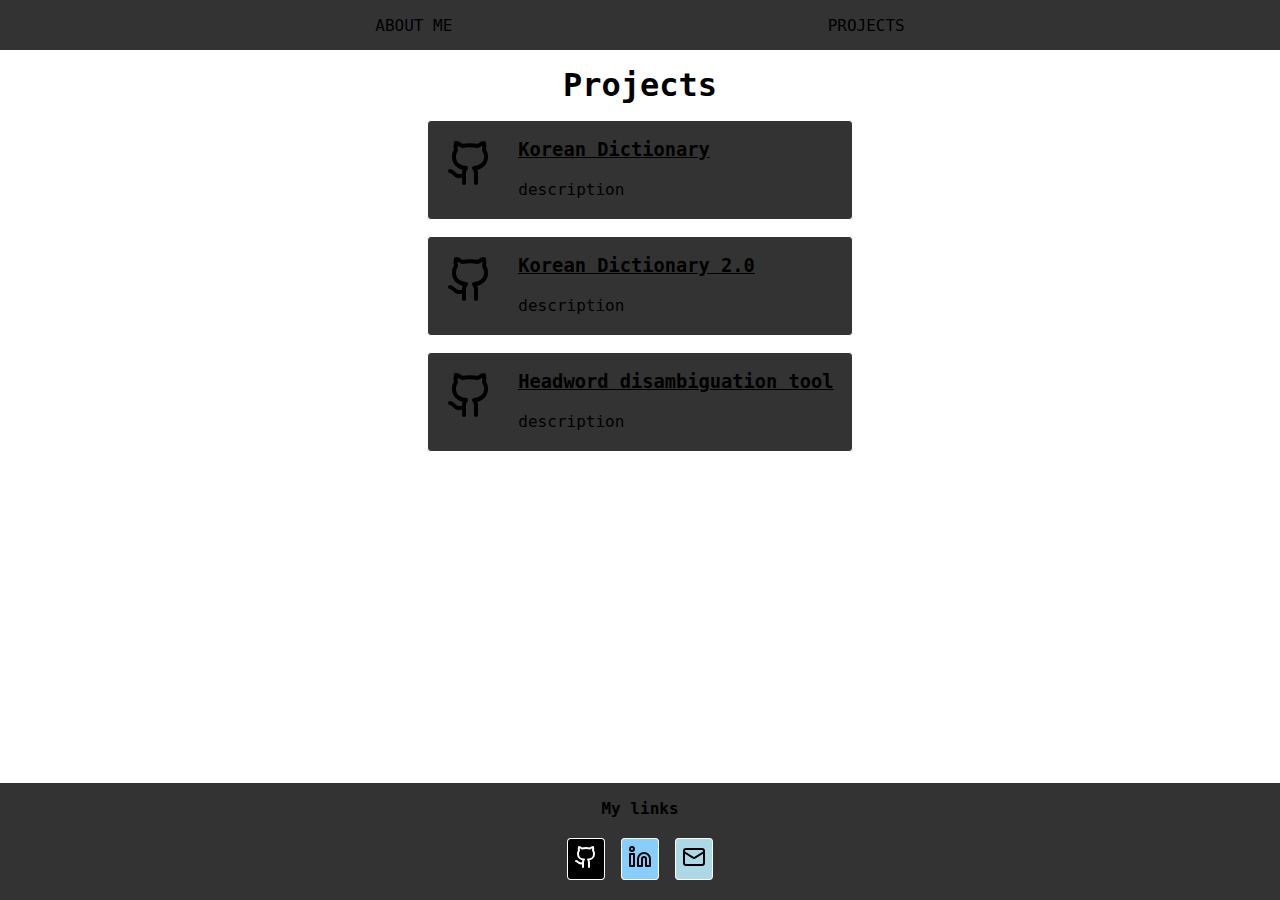
==== projects/index.html @ c3bdfc71 "added project folder and linked kor dict" ====
<!DOCTYPE html>
<html>
  <head>
    <meta charset="UTF-8" />
    <title>~</title>
    <link href="/css/global.css" rel="stylesheet" />
    <link href="/css/projects.css" rel="stylesheet" />
  </head>

  <body>
    <nav class="nav-menu">
      <a class="nav-menu-link" href="/">ABOUT ME</a>
      <a class="nav-menu-link" href="projects/">PROJECTS</a>
    </nav>

    <div class="main-page-content">
      <div class="main-page-content-top">
        <h1>Projects</h1>
        <ul id="project-list">
          <li class="listed-project">
            <article class="project-article">
              <div class="project-visual-content">
                <a
                  class="project-github-icon"
                  href="https://github.com/krduffy/korean-dictionary"
                  target="_blank"
                >
                  <svg
                    xmlns="http://www.w3.org/2000/svg"
                    width="48"
                    height="48"
                    viewBox="0 0 24 24"
                    fill="none"
                    stroke="currentColor"
                    stroke-width="2"
                    stroke-linecap="round"
                    stroke-linejoin="round"
                    class="lucide lucide-github"
                  >
                    <path
                      d="M15 22v-4a4.8 4.8 0 0 0-1-3.5c3 0 6-2 6-5.5.08-1.25-.27-2.48-1-3.5.28-1.15.28-2.35 0-3.5 0 0-1 0-3 1.5-2.64-.5-5.36-.5-8 0C6 2 5 2 5 2c-.3 1.15-.3 2.35 0 3.5A5.403 5.403 0 0 0 4 9c0 3.5 3 5.5 6 5.5-.39.49-.68 1.05-.85 1.65-.17.6-.22 1.23-.15 1.85v4"
                    />
                    <path d="M9 18c-4.51 2-5-2-7-2" />
                  </svg>
                </a>
              </div>
              <div class="project-text-content">
                <h3 class="project-title">
                  <a href="korean-dictionary.html" class="project-detail-link"
                    >Korean Dictionary</a
                  >
                </h3>
                <p class="project-description">description</p>
              </div>
            </article>
          </li>
          <li class="listed-project">
            <article class="project-article">
              <div class="project-visual-content">
                <a
                  class="project-github-icon"
                  href="https://github.com/krduffy/korean-dictionary-2.0"
                  target="_blank"
                >
                  <svg
                    xmlns="http://www.w3.org/2000/svg"
                    width="48"
                    height="48"
                    viewBox="0 0 24 24"
                    fill="none"
                    stroke="currentColor"
                    stroke-width="2"
                    stroke-linecap="round"
                    stroke-linejoin="round"
                    class="lucide lucide-github"
                  >
                    <path
                      d="M15 22v-4a4.8 4.8 0 0 0-1-3.5c3 0 6-2 6-5.5.08-1.25-.27-2.48-1-3.5.28-1.15.28-2.35 0-3.5 0 0-1 0-3 1.5-2.64-.5-5.36-.5-8 0C6 2 5 2 5 2c-.3 1.15-.3 2.35 0 3.5A5.403 5.403 0 0 0 4 9c0 3.5 3 5.5 6 5.5-.39.49-.68 1.05-.85 1.65-.17.6-.22 1.23-.15 1.85v4"
                    />
                    <path d="M9 18c-4.51 2-5-2-7-2" />
                  </svg>
                </a>
              </div>
              <div class="project-text-content">
                <h3 class="project-title">
                  <a href="" class="project-detail-link"
                    >Korean Dictionary 2.0</a
                  >
                </h3>
                <p class="project-description">description</p>
              </div>
            </article>
          </li>
          <li class="listed-project">
            <article class="project-article">
              <div class="project-visual-content">
                <a
                  class="project-github-icon"
                  href="https://github.com/krduffy/korean-headword-finder"
                  target="_blank"
                >
                  <svg
                    xmlns="http://www.w3.org/2000/svg"
                    width="48"
                    height="48"
                    viewBox="0 0 24 24"
                    fill="none"
                    stroke="currentColor"
                    stroke-width="2"
                    stroke-linecap="round"
                    stroke-linejoin="round"
                    class="lucide lucide-github"
                  >
                    <path
                      d="M15 22v-4a4.8 4.8 0 0 0-1-3.5c3 0 6-2 6-5.5.08-1.25-.27-2.48-1-3.5.28-1.15.28-2.35 0-3.5 0 0-1 0-3 1.5-2.64-.5-5.36-.5-8 0C6 2 5 2 5 2c-.3 1.15-.3 2.35 0 3.5A5.403 5.403 0 0 0 4 9c0 3.5 3 5.5 6 5.5-.39.49-.68 1.05-.85 1.65-.17.6-.22 1.23-.15 1.85v4"
                    />
                    <path d="M9 18c-4.51 2-5-2-7-2" />
                  </svg>
                </a>
              </div>
              <div class="project-text-content">
                <h3 class="project-title">
                  <a href="" class="project-detail-link"
                    >Headword disambiguation tool</a
                  >
                </h3>
                <p class="project-description">description</p>
              </div>
            </article>
          </li>
        </ul>
      </div>

      <!-- CONTACT MENU -->
      <div id="contact-menu-area">
        <h4>My links</h4>
        <menu class="contact-menu">
          <!-- Github -->
          <a
            target="_blank"
            id="github-button"
            class="contact-menu-button"
            href="https://github.com/krduffy"
          >
            <svg
              xmlns="http://www.w3.org/2000/svg"
              viewBox="0 0 24 24"
              class="lucide lucide-github contact-menu-icon"
            >
              <path
                d="M15 22v-4a4.8 4.8 0 0 0-1-3.5c3 0 6-2 6-5.5.08-1.25-.27-2.48-1-3.5.28-1.15.28-2.35 0-3.5 0 0-1 0-3 1.5-2.64-.5-5.36-.5-8 0C6 2 5 2 5 2c-.3 1.15-.3 2.35 0 3.5A5.403 5.403 0 0 0 4 9c0 3.5 3 5.5 6 5.5-.39.49-.68 1.05-.85 1.65-.17.6-.22 1.23-.15 1.85v4"
              />
              <path d="M9 18c-4.51 2-5-2-7-2" />
            </svg>
          </a>
          <!-- Linkedin -->
          <a
            target="_blank"
            id="linkedin-button"
            class="contact-menu-button"
            href="https://www.linkedin.com/in/kieran-duffy-b9a445228/"
          >
            <svg
              xmlns="http://www.w3.org/2000/svg"
              viewBox="0 0 24 24"
              class="lucide lucide-linkedin contact-menu-icon"
            >
              <path
                d="M16 8a6 6 0 0 1 6 6v7h-4v-7a2 2 0 0 0-2-2 2 2 0 0 0-2 2v7h-4v-7a6 6 0 0 1 6-6z"
              />
              <rect width="4" height="12" x="2" y="9" />
              <circle cx="4" cy="4" r="2" />
            </svg>
          </a>
          <!-- Mailto -->
          <!-- FILL IN THE HREF FOR MAIL -->
          <a
            target="_blank"
            id="mailto-button"
            class="contact-menu-button"
            href="mailto:!!!!!!fillinlater"
          >
            <svg
              xmlns="http://www.w3.org/2000/svg"
              viewBox="0 0 24 24"
              class="lucide lucide-mail contact-menu-icon"
            >
              <rect width="20" height="16" x="2" y="4" rx="2" />
              <path d="m22 7-8.97 5.7a1.94 1.94 0 0 1-2.06 0L2 7" />
            </svg>
          </a>
        </menu>
      </div>
    </div>
  </body>
</html>
---- css/global.css ----
:root {
  font-family: Menlo, Consolas, Monaco, monospace;
  --background-color: white;
  --secondary-background-color: #333333;
  --text-color: black;
}

@media (prefers-color-scheme: dark) {
  :root {
    --background-color: #1d1d1d;
    --secondary-background-color: #131313;
    --text-color: white;
  }
}

* {
  padding: 0;
  margin: 0;
  box-sizing: border-box;
}

body {
  background-color: var(--background-color);
  color: var(--text-color);
  height: 100vh;
  min-height: 100%;
  width: 100vw;
  overflow-y: scroll;
  display: flex;
  flex-direction: column;
}

.nav-menu {
  z-index: 100;
  height: 50px;
  width: 100%;
  position: sticky;
  top: 0;
  flex: none;
  background-color: var(--secondary-background-color);

  display: flex;
  align-items: center;
  justify-content: space-evenly;
  flex-direction: row;
}

.nav-menu-link {
  color: inherit;
  text-decoration: none;
  transition: opacity 0.5s;
}

.nav-menu-link:hover {
  opacity: 50%;
}

.main-page-content {
  display: flex;
  justify-content: space-between;
  flex-direction: column;
  flex: 1;
}

#contact-menu-area {
  margin-top: 12px;
  padding: 16px;
  width: 100%;
  background-color: var(--secondary-background-color);
  display: flex;
  flex-direction: column;
  align-items: center;
  justify-content: center;
  gap: 16px;
}

.contact-menu {
  height: 100%;
  padding: 4px;
  display: flex;
  gap: 16px;
  flex-direction: row;
  justify-content: space-between;
  align-items: center;
}

.contact-menu-icon {
  cursor: pointer;
  width: 24px;
  height: 24px;
  fill: none;
  stroke: currentColor;
  stroke-width: 2;
  stroke-linecap: round;
  stroke-linejoin: round;
}

/* none of these are actually buttons; they are anchors because i want 
   the link to appear in the bottom left */

.contact-menu-button {
  padding: 6px;
  opacity: 100%;
  transition: opacity 0.5s;
  color: inherit;
  border-radius: 10%;
  border: 1px solid white;
}

.contact-menu-button:hover {
  opacity: 50%;
}

#github-button {
  background-color: black;
  color: white;
}

#linkedin-button {
  background-color: lightskyblue;
}

#mailto-button {
  background-color: lightblue;
}
---- css/projects.css ----
.main-page-content-top {
  display: flex;
  flex-direction: column;
  align-items: center;
  padding-top: 16px;
  padding-bottom: 16px;
}

#project-list {
  max-width: 80%;
}

.listed-project {
  margin-top: 16px;
  margin-bottom: 16px;
  list-style: none;
  background-color: var(--secondary-background-color);
  padding: 12px;
  border: 1px solid white;
  border-radius: 4px;
  min-height: 100px;
}

.project-article {
  display: flex;
  flex-direction: row;
  gap: 12px;
}

.project-visual-content {
  padding: 6px;
}

.project-github-icon {
  color: inherit;
}

.project-text-content {
  padding: 6px;
}

.project-title {
  padding-bottom: 20px;
  text-decoration: underline;
}

.project-detail-link {
  color: inherit;
}

.project-description {
}
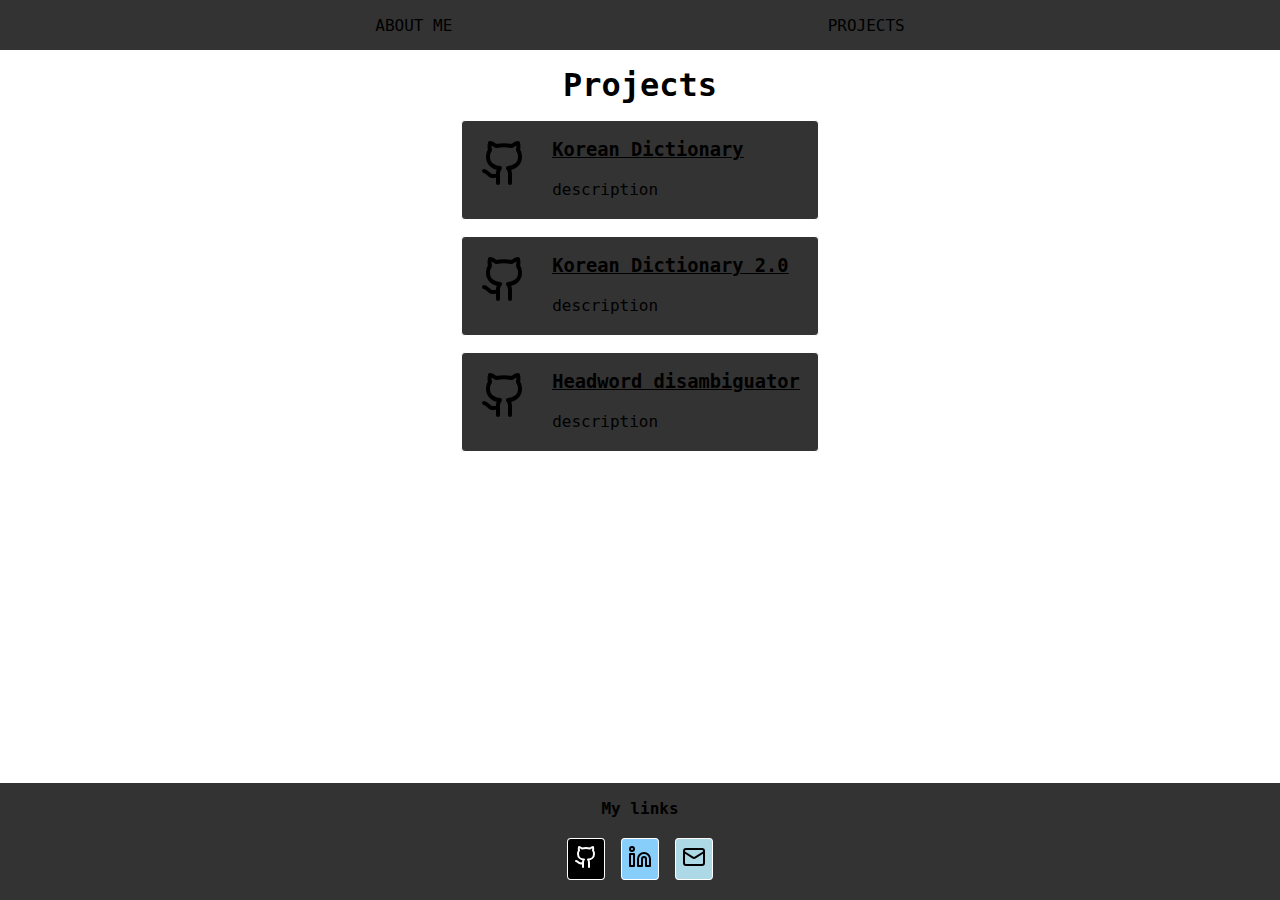
==== commit 757ec7fb: "made other project pages and filled in technologies" ====
--- a/projects/index.html
+++ b/projects/index.html
@@ -21,7 +21,7 @@
             <article class="project-article">
               <div class="project-visual-content">
                 <a
-                  class="project-github-icon"
+                  class="project-github-icon anchored-icon"
                   href="https://github.com/krduffy/korean-dictionary"
                   target="_blank"
                 >
@@ -46,7 +46,9 @@
               </div>
               <div class="project-text-content">
                 <h3 class="project-title">
-                  <a href="korean-dictionary.html" class="project-detail-link"
+                  <a
+                    href="/projects/korean-dictionary.html"
+                    class="project-detail-link"
                     >Korean Dictionary</a
                   >
                 </h3>
@@ -58,7 +60,7 @@
             <article class="project-article">
               <div class="project-visual-content">
                 <a
-                  class="project-github-icon"
+                  class="project-github-icon anchored-icon"
                   href="https://github.com/krduffy/korean-dictionary-2.0"
                   target="_blank"
                 >
@@ -83,7 +85,9 @@
               </div>
               <div class="project-text-content">
                 <h3 class="project-title">
-                  <a href="" class="project-detail-link"
+                  <a
+                    href="/projects/korean-dictionary-2.0.html"
+                    class="project-detail-link"
                     >Korean Dictionary 2.0</a
                   >
                 </h3>
@@ -95,7 +99,7 @@
             <article class="project-article">
               <div class="project-visual-content">
                 <a
-                  class="project-github-icon"
+                  class="project-github-icon anchored-icon"
                   href="https://github.com/krduffy/korean-headword-finder"
                   target="_blank"
                 >
@@ -120,8 +124,10 @@
               </div>
               <div class="project-text-content">
                 <h3 class="project-title">
-                  <a href="" class="project-detail-link"
-                    >Headword disambiguation tool</a
+                  <a
+                    href="/projects/headword-disambiguator.html"
+                    class="project-detail-link"
+                    >Headword disambiguator</a
                   >
                 </h3>
                 <p class="project-description">description</p>
@@ -139,7 +145,7 @@
           <a
             target="_blank"
             id="github-button"
-            class="contact-menu-button"
+            class="contact-menu-button anchored-icon"
             href="https://github.com/krduffy"
           >
             <svg
@@ -157,7 +163,7 @@
           <a
             target="_blank"
             id="linkedin-button"
-            class="contact-menu-button"
+            class="contact-menu-button anchored-icon"
             href="https://www.linkedin.com/in/kieran-duffy-b9a445228/"
           >
             <svg
@@ -177,7 +183,7 @@
           <a
             target="_blank"
             id="mailto-button"
-            class="contact-menu-button"
+            class="contact-menu-button anchored-icon"
             href="mailto:!!!!!!fillinlater"
           >
             <svg
--- a/css/global.css
+++ b/css/global.css
@@ -100,15 +100,8 @@
 
 .contact-menu-button {
   padding: 6px;
-  opacity: 100%;
-  transition: opacity 0.5s;
-  color: inherit;
   border-radius: 10%;
   border: 1px solid white;
-}
-
-.contact-menu-button:hover {
-  opacity: 50%;
 }
 
 #github-button {
@@ -123,3 +116,13 @@
 #mailto-button {
   background-color: lightblue;
 }
+
+.anchored-icon {
+  opacity: 100%;
+  transition: opacity 0.5s;
+  color: inherit;
+}
+
+.anchored-icon:hover {
+  opacity: 50%;
+}
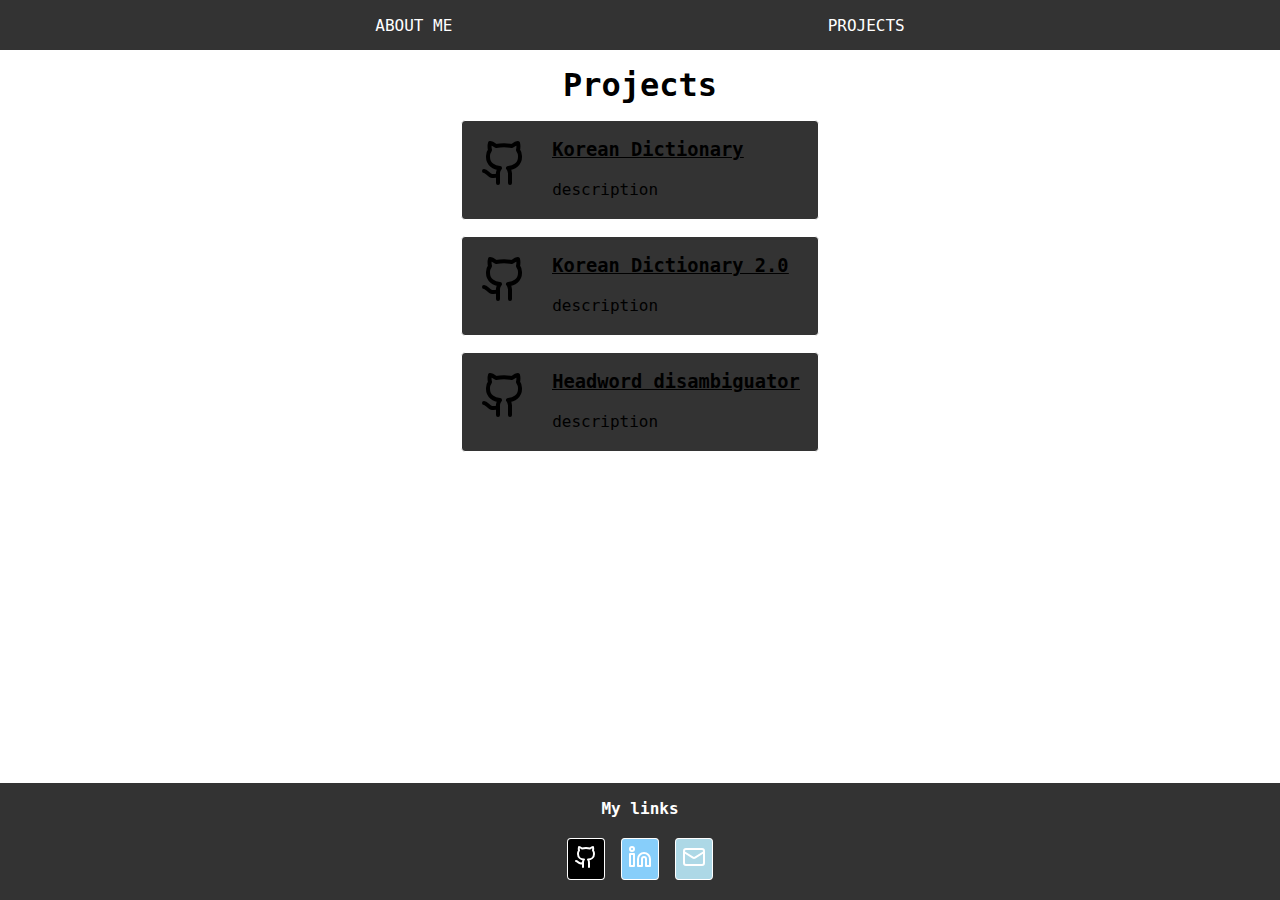
==== commit 044749fb: "titles + changes for chrome" ====
--- a/projects/index.html
+++ b/projects/index.html
@@ -2,7 +2,7 @@
 <html>
   <head>
     <meta charset="UTF-8" />
-    <title>~</title>
+    <title>krduffy.github.io | Projects</title>
     <link href="/css/global.css" rel="stylesheet" />
     <link href="/css/projects.css" rel="stylesheet" />
   </head>
--- a/css/global.css
+++ b/css/global.css
@@ -10,6 +10,9 @@
     --background-color: #1d1d1d;
     --secondary-background-color: #131313;
     --text-color: white;
+  }
+  a:visited {
+    color: #9f63f2;
   }
 }
 
@@ -26,6 +29,7 @@
   min-height: 100%;
   width: 100vw;
   overflow-y: scroll;
+  overflow-x: hidden;
   display: flex;
   flex-direction: column;
 }
@@ -46,9 +50,13 @@
 }
 
 .nav-menu-link {
-  color: inherit;
+  color: white;
   text-decoration: none;
   transition: opacity 0.5s;
+}
+
+.nav-menu-link:visited {
+  color: white;
 }
 
 .nav-menu-link:hover {
@@ -63,6 +71,7 @@
 }
 
 #contact-menu-area {
+  color: white;
   margin-top: 12px;
   padding: 16px;
   width: 100%;
@@ -123,6 +132,10 @@
   color: inherit;
 }
 
+.anchored-icon:visited {
+  color: inherit;
+}
+
 .anchored-icon:hover {
   opacity: 50%;
 }
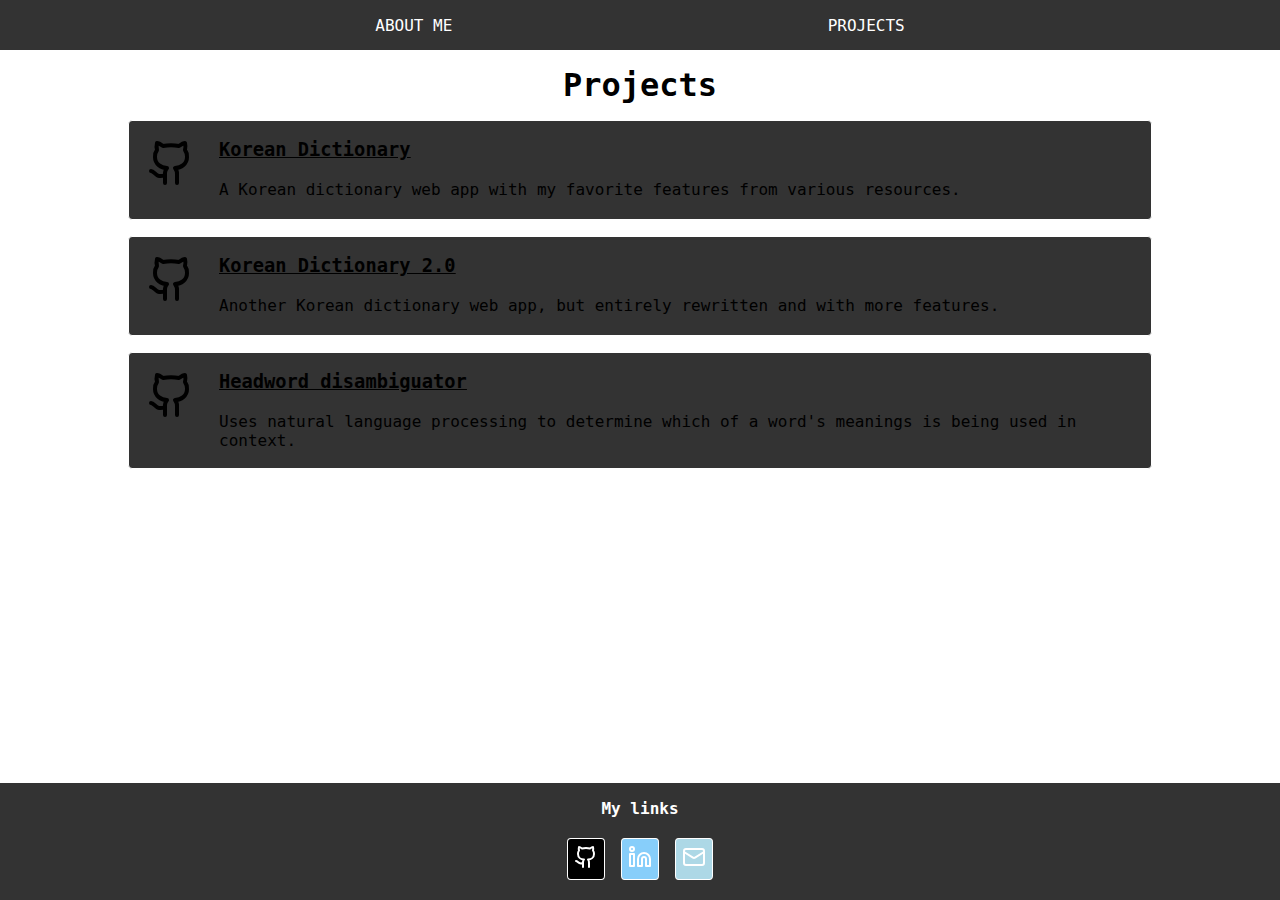
==== commit 73b80535: "descriptions for projects on project/index" ====
--- a/projects/index.html
+++ b/projects/index.html
@@ -52,7 +52,10 @@
                     >Korean Dictionary</a
                   >
                 </h3>
-                <p class="project-description">description</p>
+                <p class="project-description">
+                  A Korean dictionary web app with my favorite features from
+                  various resources.
+                </p>
               </div>
             </article>
           </li>
@@ -91,7 +94,10 @@
                     >Korean Dictionary 2.0</a
                   >
                 </h3>
-                <p class="project-description">description</p>
+                <p class="project-description">
+                  Another Korean dictionary web app, but entirely rewritten and
+                  with more features.
+                </p>
               </div>
             </article>
           </li>
@@ -130,7 +136,10 @@
                     >Headword disambiguator</a
                   >
                 </h3>
-                <p class="project-description">description</p>
+                <p class="project-description">
+                  Uses natural language processing to determine which of a
+                  word's meanings is being used in context.
+                </p>
               </div>
             </article>
           </li>
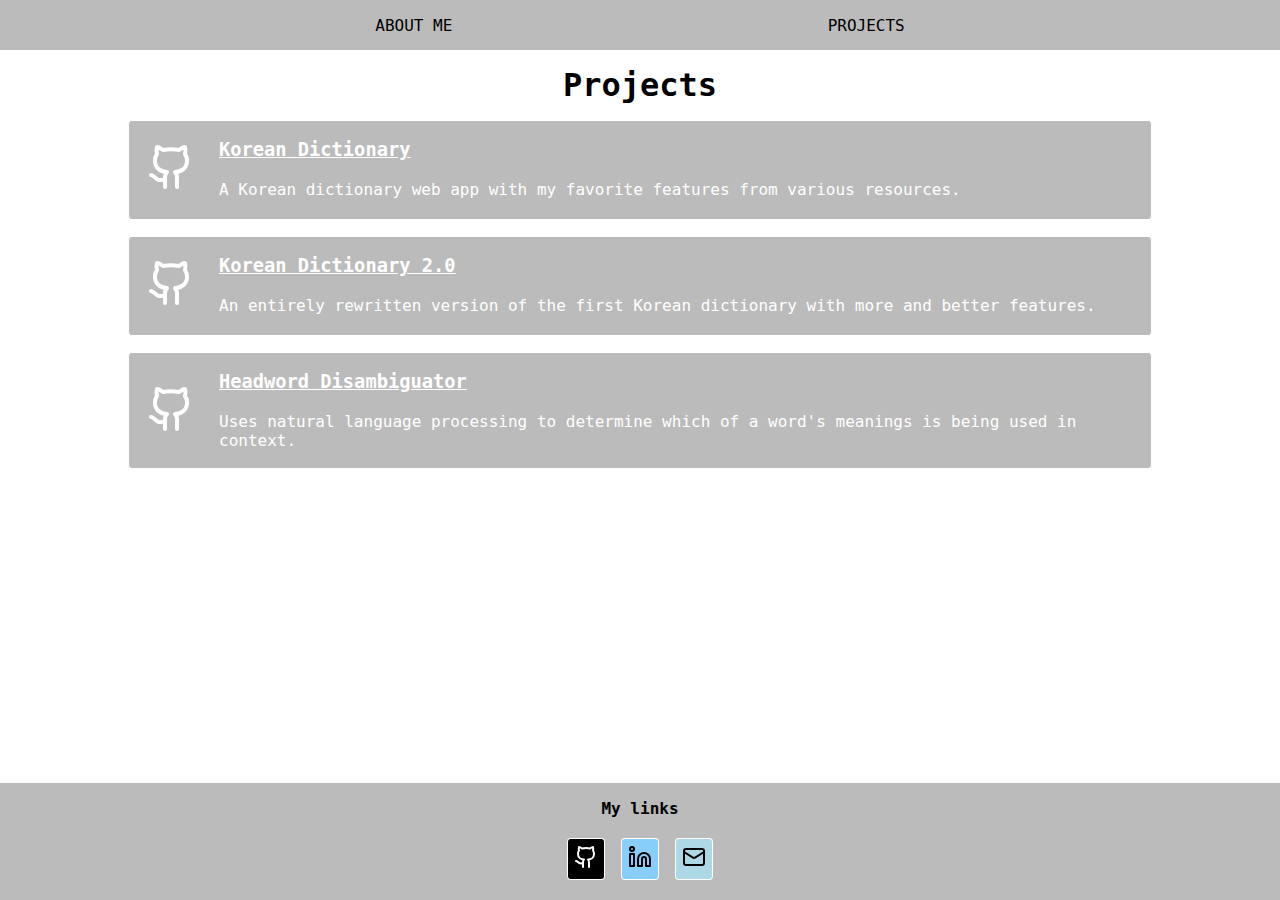
==== commit 8e29126f: "titles for anchors, centered github icons in proj page" ====
--- a/projects/index.html
+++ b/projects/index.html
@@ -1,5 +1,5 @@
 <!DOCTYPE html>
-<html>
+<html lang="en">
   <head>
     <meta charset="UTF-8" />
     <title>krduffy.github.io | Projects</title>
@@ -63,6 +63,7 @@
             <article class="project-article">
               <div class="project-visual-content">
                 <a
+                  title="Link to project Github"
                   class="project-github-icon anchored-icon"
                   href="https://github.com/krduffy/korean-dictionary-2.0"
                   target="_blank"
@@ -89,14 +90,15 @@
               <div class="project-text-content">
                 <h3 class="project-title">
                   <a
+                    title="Link to project Github"
                     href="/projects/korean-dictionary-2.0.html"
                     class="project-detail-link"
                     >Korean Dictionary 2.0</a
                   >
                 </h3>
                 <p class="project-description">
-                  Another Korean dictionary web app, but entirely rewritten and
-                  with more features.
+                  An entirely rewritten version of the first Korean dictionary
+                  with more and better features.
                 </p>
               </div>
             </article>
@@ -105,6 +107,7 @@
             <article class="project-article">
               <div class="project-visual-content">
                 <a
+                  title="Link to project Github"
                   class="project-github-icon anchored-icon"
                   href="https://github.com/krduffy/korean-headword-finder"
                   target="_blank"
@@ -133,7 +136,7 @@
                   <a
                     href="/projects/headword-disambiguator.html"
                     class="project-detail-link"
-                    >Headword disambiguator</a
+                    >Headword Disambiguator</a
                   >
                 </h3>
                 <p class="project-description">
@@ -152,6 +155,7 @@
         <menu class="contact-menu">
           <!-- Github -->
           <a
+            title="Link to my Github"
             target="_blank"
             id="github-button"
             class="contact-menu-button anchored-icon"
@@ -170,6 +174,7 @@
           </a>
           <!-- Linkedin -->
           <a
+            title="Link to my Linkedin"
             target="_blank"
             id="linkedin-button"
             class="contact-menu-button anchored-icon"
@@ -190,6 +195,7 @@
           <!-- Mailto -->
           <!-- FILL IN THE HREF FOR MAIL -->
           <a
+            title="My email"
             target="_blank"
             id="mailto-button"
             class="contact-menu-button anchored-icon"
--- a/css/global.css
+++ b/css/global.css
@@ -1,7 +1,7 @@
 :root {
   font-family: Menlo, Consolas, Monaco, monospace;
   --background-color: white;
-  --secondary-background-color: #333333;
+  --secondary-background-color: #bbbbbb;
   --text-color: black;
 }
 
@@ -10,6 +10,9 @@
     --background-color: #1d1d1d;
     --secondary-background-color: #131313;
     --text-color: white;
+  }
+  a {
+    color: #6ac4e6;
   }
   a:visited {
     color: #9f63f2;
@@ -50,13 +53,13 @@
 }
 
 .nav-menu-link {
-  color: white;
+  color: var(--text-color);
   text-decoration: none;
   transition: opacity 0.5s;
 }
 
 .nav-menu-link:visited {
-  color: white;
+  color: var(--text-color);
 }
 
 .nav-menu-link:hover {
@@ -71,7 +74,7 @@
 }
 
 #contact-menu-area {
-  color: white;
+  color: var(--text-color);
   margin-top: 12px;
   padding: 16px;
   width: 100%;
--- a/css/projects.css
+++ b/css/projects.css
@@ -11,6 +11,7 @@
 }
 
 .listed-project {
+  color: white;
   margin-top: 16px;
   margin-bottom: 16px;
   list-style: none;
@@ -29,6 +30,9 @@
 
 .project-visual-content {
   padding: 6px;
+  display: flex;
+  justify-content: center;
+  align-items: center;
 }
 
 .project-github-icon {
@@ -47,6 +51,3 @@
 .project-detail-link {
   color: inherit;
 }
-
-.project-description {
-}
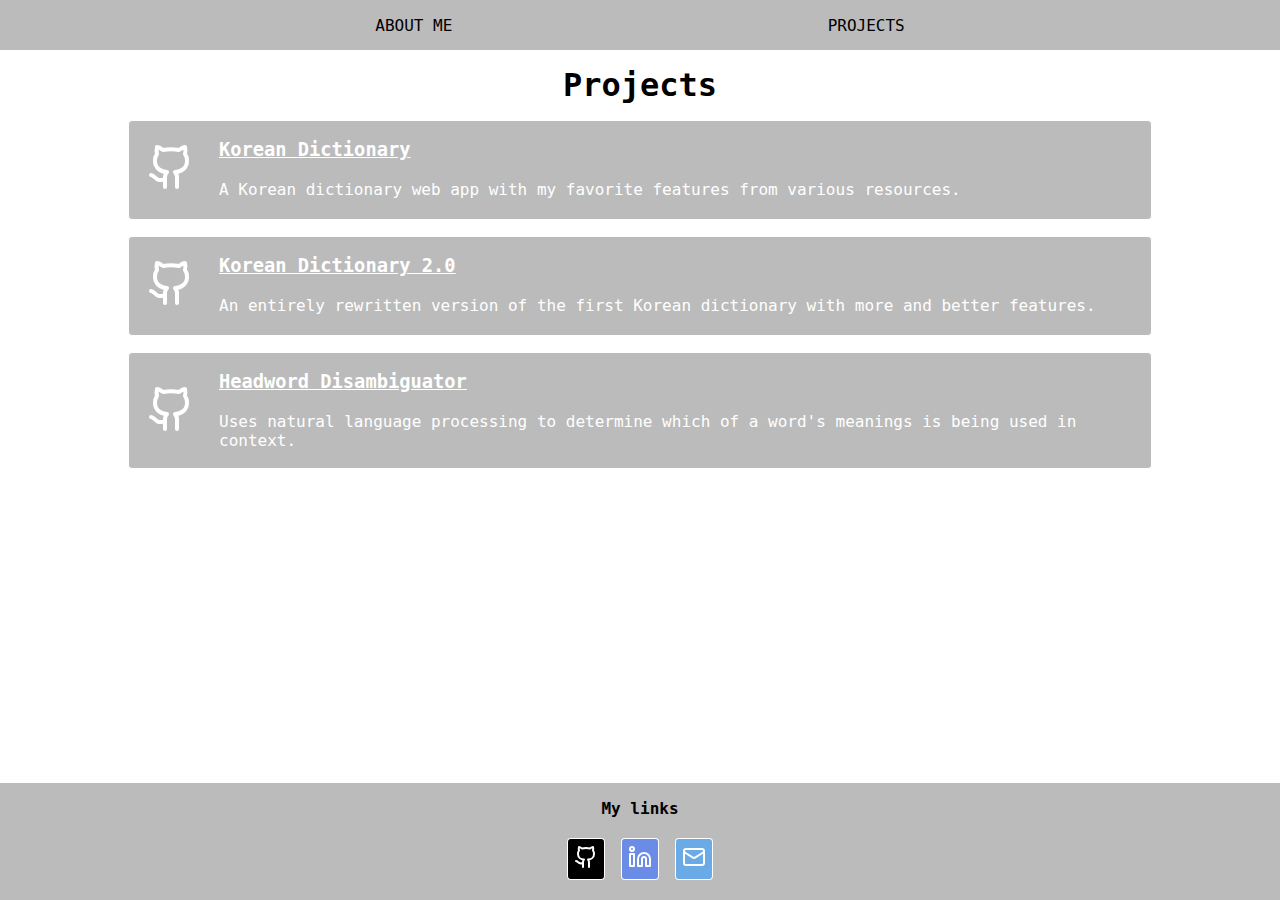
==== commit 09a4ced7: "added email" ====
--- a/projects/index.html
+++ b/projects/index.html
@@ -193,13 +193,13 @@
             </svg>
           </a>
           <!-- Mailto -->
-          <!-- FILL IN THE HREF FOR MAIL -->
+
           <a
             title="My email"
             target="_blank"
             id="mailto-button"
             class="contact-menu-button anchored-icon"
-            href="mailto:!!!!!!fillinlater"
+            href="mailto:kieran.krduffy@gmail.com"
           >
             <svg
               xmlns="http://www.w3.org/2000/svg"
--- a/css/global.css
+++ b/css/global.css
@@ -116,17 +116,22 @@
   border: 1px solid white;
 }
 
-#github-button {
-  background-color: black;
+#github-button,
+#linkedin-button,
+#mailto-button {
   color: white;
 }
 
+#github-button {
+  background-color: black;
+}
+
 #linkedin-button {
-  background-color: lightskyblue;
+  background-color: #6a8be6;
 }
 
 #mailto-button {
-  background-color: lightblue;
+  background-color: #6aaae6;
 }
 
 .anchored-icon {
